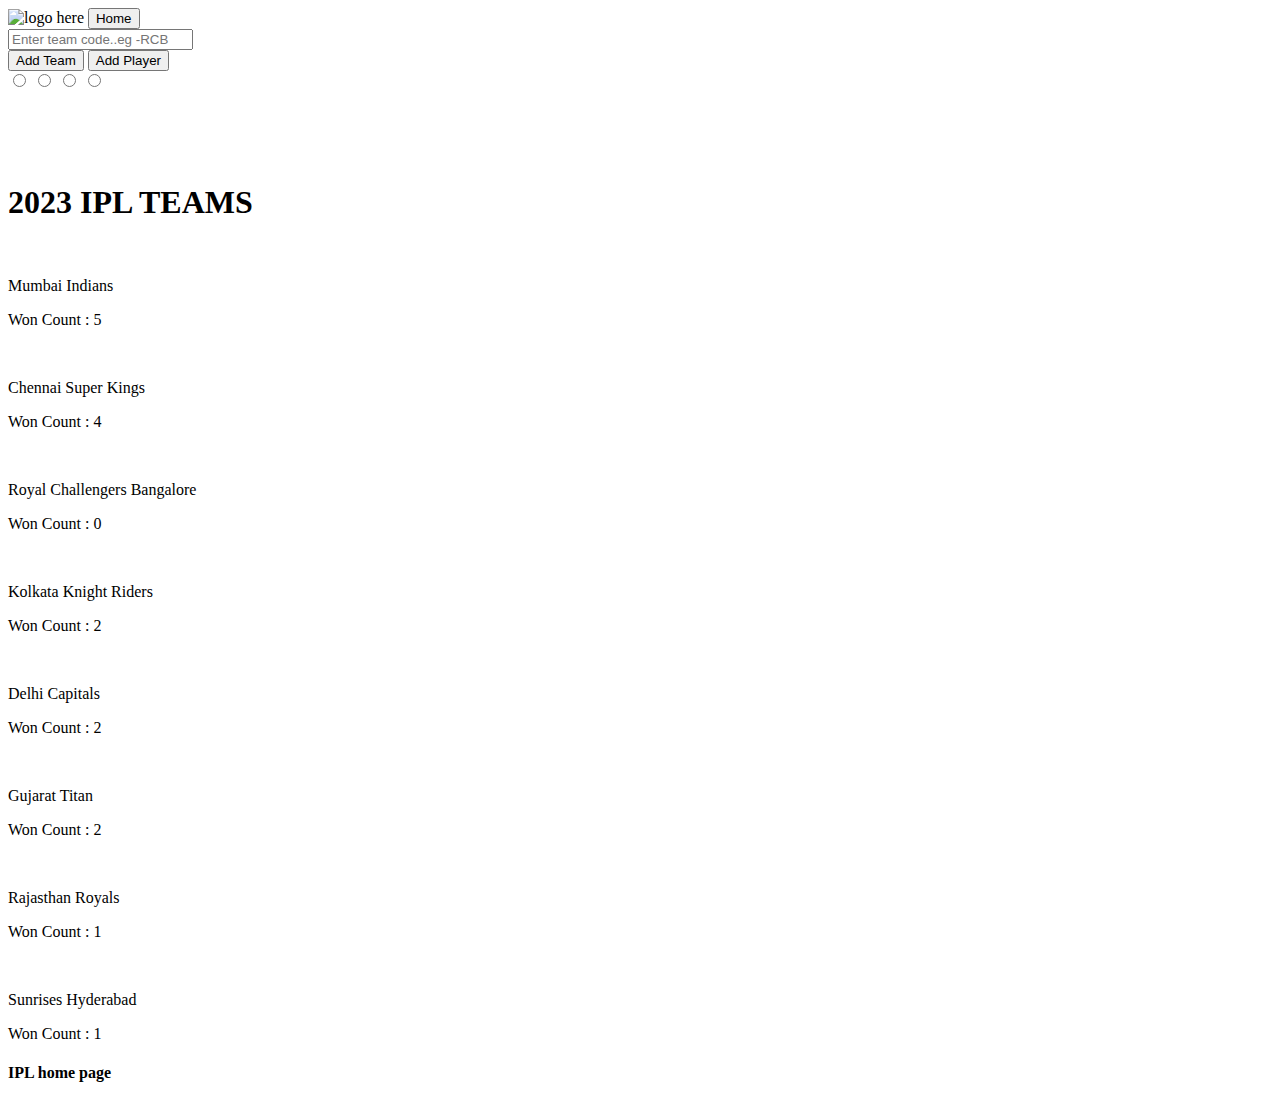
==== index.html @ f013e2cb "Add files via upload" ====
<!DOCTYPE html>
<html lang="en">
<head>
    <meta charset="UTF-8">
    <meta http-equiv="X-UA-Compatible" content="IE=edge">
    <meta name="viewport" content="width=device-width, initial-scale=1.0">
    <title>Home page</title>
    <link rel="stylesheet" href="./css/style.css">
    <script src="https://kit.fontawesome.com/6f5013579e.js" crossorigin="anonymous"></script>
    <script
    src="https://code.jquery.com/jquery-3.4.1.min.js"
    integrity="sha256-CSXorXvZcTkaix6Yvo6HppcZGetbYMGWSFlBw8HfCJo="
    crossorigin="anonymous"></script>
  </head>
<body>
    <header>
        <div id="head-container">
            <div id="head-right">
                <img src="https://cdn.storyasset.link/rDoQLC7Q6Ge2nxiqZ1urXiiRSIA3/tata-ipl-logo-indya-talks-sanket-savaliya-removebg-preview-ms-qeladdzjmt.png" alt="logo here" id="logo">
               <a href="./index.html"> <button id="home-button" class="add-button">Home</button></a>
            </div>
           <div id="head-left">
            <div class="search-input">
                <a href="" target="_blank" hidden></a>
                <input type="text" placeholder="Enter team code..eg -RCB">
                <div class="autocom-box">
               
                </div>
                <div class="icon"><i class="fas fa-search"></i></div>
              </div>
                <button id="add-team-button" class="add-button" onclick="addteamclicked()">
                    Add Team
                </button>
                <button id="add-player-button" class="add-button" onclick="addPlayerClicked()">
                    Add Player
                </button>
           </div>
        </div>
    </header>
       <!-- image slider start sk -->

  
  <div class="slider">
    <div class="slides">

      <input type="radio" name="radio-btn" id="radio1">
      <input type="radio" name="radio-btn" id="radio2">
      <input type="radio" name="radio-btn" id="radio3">
      <input type="radio" name="radio-btn" id="radio4">
      
      <div class="slide">
        <img src="./images/sliderImages/image1.jpg" alt="">
      </div>
      <div class="slide first">
        <img src="./images/sliderImages/image2.jpg" alt="">
      </div>
      <div class="slide">
        <img src="./images/sliderImages/img3.jpeg" alt="">
      </div>
      <div class="slide">
        <img src="./images/sliderImages/image4.jpg" alt="">
      </div>
    
      <div class="navigation-auto">
        <div class="auto-btn1"></div>
        <div class="auto-btn2"></div>
        <div class="auto-btn3"></div>
        <div class="auto-btn4"></div>
      </div>
    </div>
    <div class="navigation-manual">
      <label for="radio1" class="manual-btn"></label>
      <label for="radio2" class="manual-btn"></label>
      <label for="radio3" class="manual-btn"></label>
      <label for="radio4" class="manual-btn"></label>
    </div>
  </div>
 
   <h1 id="slogan">2023 IPL TEAMS</h1>
     <div id="first-main">

       <div id="container_teams">
      
       </div>

     </div>
     <footer>
      <div><h4>IPL home page</h4>
    
      </div>
      
  </footer>
    



    <script src="./index.js"></script>
  
  
</body>
</html>
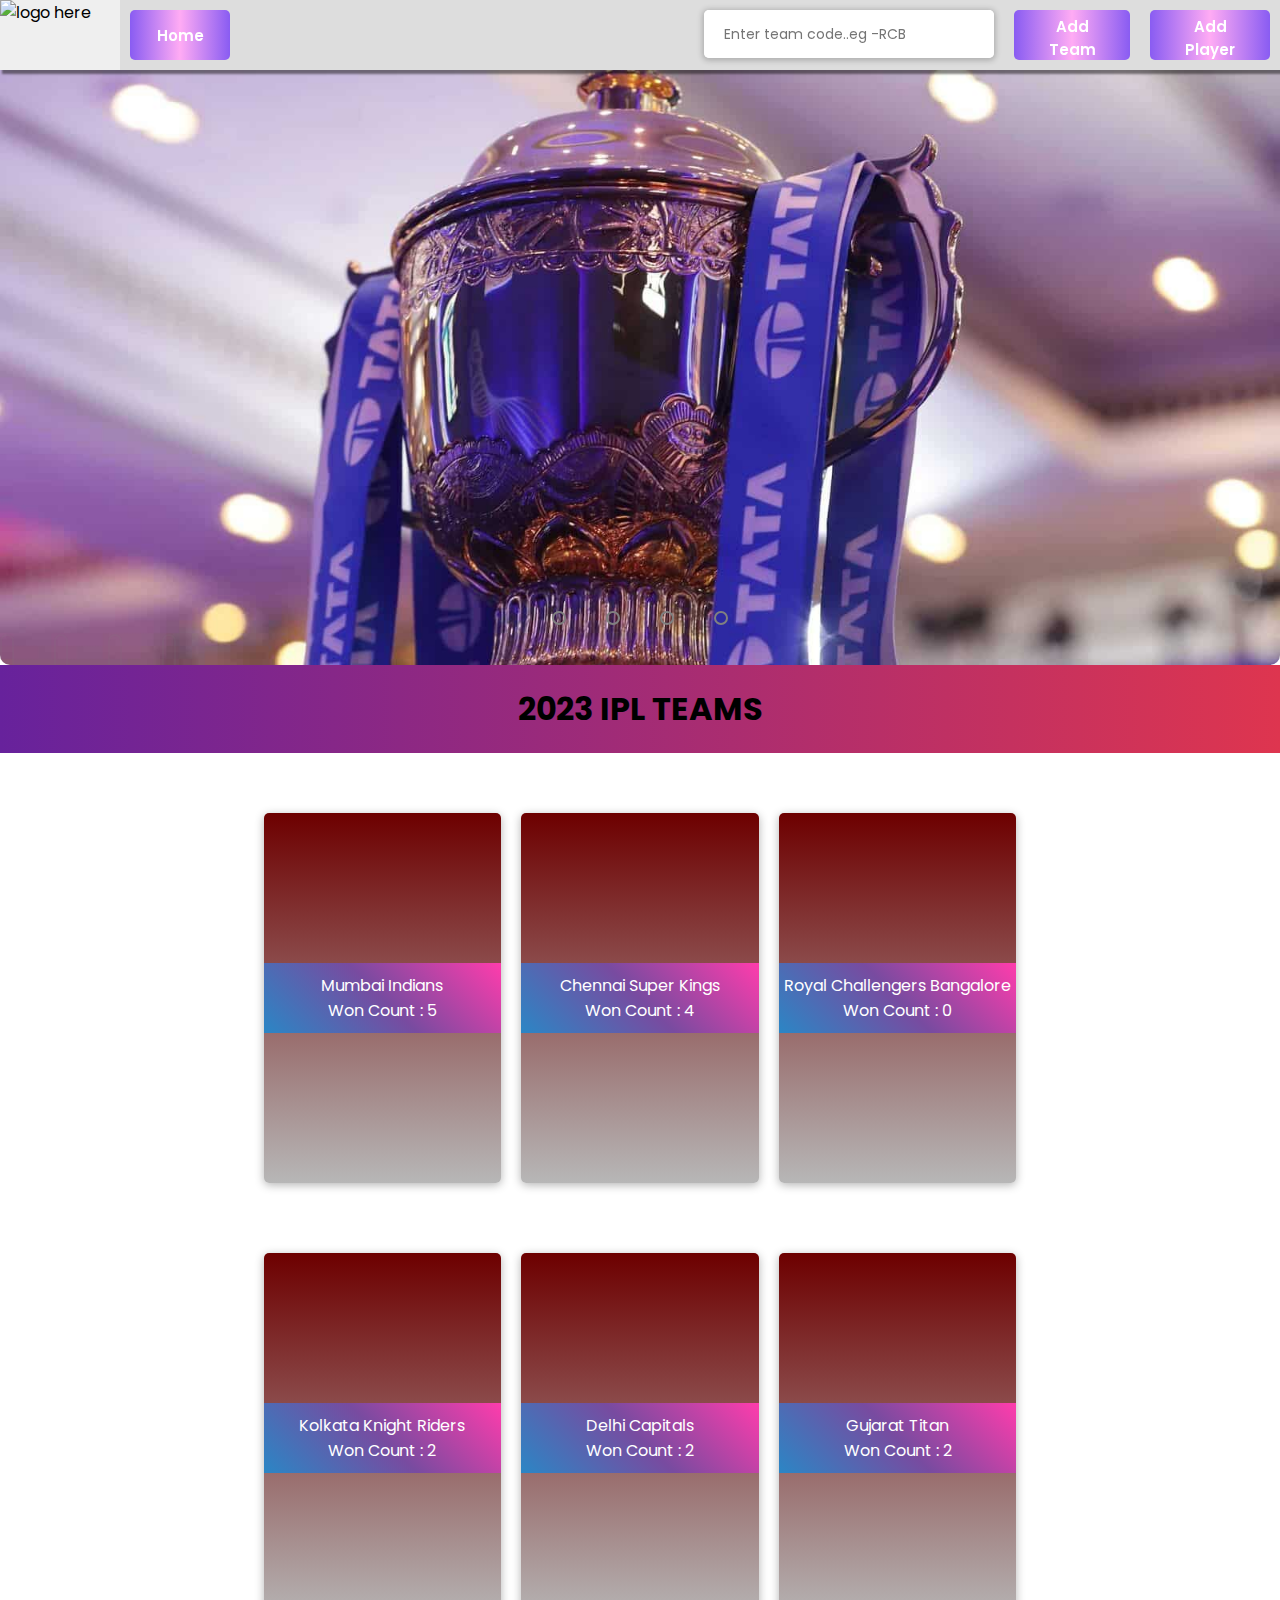
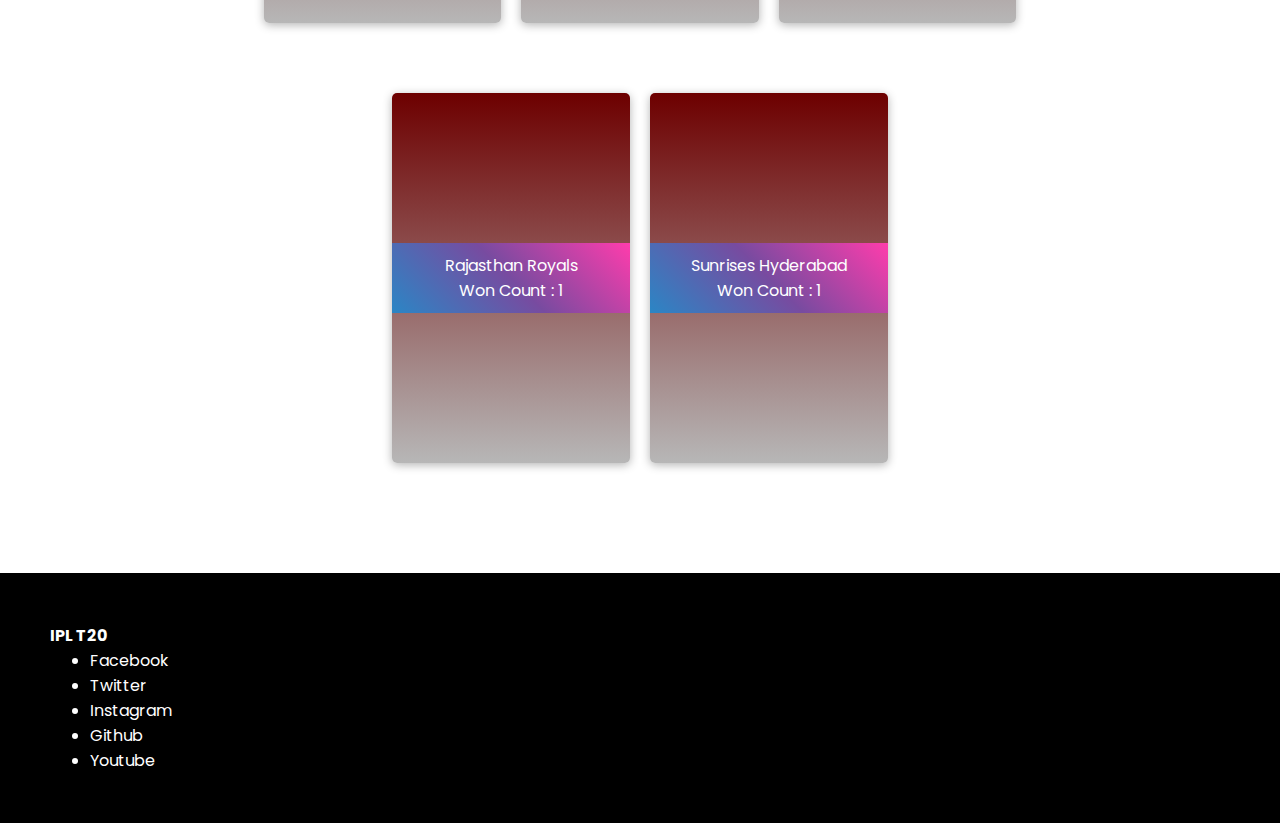
==== commit 9a302cd8: "Add files via upload" ====
--- a/index.html
+++ b/index.html
@@ -85,7 +85,29 @@
 
      </div>
      <footer>
-      <div><h4>IPL home page</h4>
+      <div><h4>IPL T20</h4>
+        <ul class="wrapper">
+            <li class="icon facebook">
+              <span class="tooltip">Facebook</span>
+              <span><i class="fab fa-facebook-f"></i></span>
+            </li>
+            <li class="icon twitter">
+              <span class="tooltip">Twitter</span>
+              <span><i class="fab fa-twitter"></i></span>
+            </li>
+            <li class="icon instagram">
+              <span class="tooltip">Instagram</span>
+              <span><i class="fab fa-instagram"></i></span>
+            </li>
+            <li class="icon github">
+              <span class="tooltip">Github</span>
+              <span><i class="fab fa-github"></i></span>
+            </li>
+            <li class="icon youtube">
+              <span class="tooltip">Youtube</span>
+              <span><i class="fab fa-youtube"></i></span>
+            </li>
+          </ul>
     
       </div>
       
--- a/css/style.css
+++ b/css/style.css
@@ -0,0 +1,546 @@
+@import url('https://fonts.googleapis.com/css2?family=Poppins:wght@200;300;400;500;600;700&display=swap');
+*{
+ margin: 0;
+  box-sizing: border-box;
+  font-family: 'Poppins', sans-serif;
+  
+}
+body{
+    background-image: url(/images/background2.jpg);
+  background-attachment: fixed;
+  background-size: cover;
+}
+
+#logo{
+    width: 120px;
+    background-color: #efefef;
+}
+#head-container,#head-left{
+    display: flex;
+}
+#head-container{
+   margin-top: -50px;
+    width: 100%;
+    box-shadow: 2px 4px 2px rgb(17 16 16 / 50%);
+    position: fixed;
+    height: 70px;
+   
+    background-color: #dddddd;
+}
+#head-con2{
+  margin-top: -100px;
+  width: 100%;
+  box-shadow: 2px 4px 2px rgb(17 16 16 / 50%);
+  position: fixed;
+  height: 70px;
+ 
+  background-color: #dddddd;
+}
+
+#head-con3{
+  margin-top: -70px;
+  width: 100%;
+  box-shadow: 2px 4px 2px rgb(17 16 16 / 50%);
+  position: fixed;
+  height: 70px;
+ 
+  background-color: #dddddd;
+}
+#head-right{
+    display: flex;
+    width: 55%;
+}
+#head-left{
+    width: 45%;
+}
+#home-button{
+    margin-top: 10px;
+    width:10% ;
+    margin-left: 2%;
+    height: 50px;
+    width: 100px;
+    background-color: #001f3f;
+    border: 0px;
+    font-size: 15px;
+    font-weight: 600;
+    border-radius: 5px;
+    color: #ffffff;
+    cursor: pointer;
+    margin-left: 10px;
+}
+#home-button:hover{
+  box-shadow: 1px 1px 5px #5243C0,-0.1px -0.1px 10px rgb(165, 161, 161);
+  cursor: pointer;
+}
+.add-button{
+  cursor: pointer;
+  background-color: #5243C0;
+  background-image:  linear-gradient(to right, #895cf2 0%, #ffabf4 50%, #895cf2 100%);;
+  border: 0px;
+  font-size: 15px;
+  font-weight: 600;
+  border-radius: 5px;
+  color: #ffffff;
+  padding: 5px 20px ;
+  margin: 10px;
+}
+.add-button:hover{
+  box-shadow: 0px 0px 5px #5243C0,-0.1px -0.1px 10px rgb(165, 161, 161);
+  cursor: pointer;
+}
+
+.search-input{
+    margin-top: 10px;
+    margin-right: 10px;
+    background: #fff;
+    width: 55%;
+    border-radius: 5px;
+    position: relative;
+    height: 48px;
+    box-shadow: 0px 1px 5px 3px rgba(0,0,0,0.12);
+  }
+  .search-input input{
+    
+    height: 48px;
+    width: 100%;
+    outline: none;
+    border: none;
+    border-radius: 5px;
+    padding: 0 60px 0 20px;
+    font-size: 14px;
+    box-shadow: 0px 1px 5px rgba(0,0,0,0.1);
+  }
+  .search-input.active input{
+    border-radius: 5px 5px 0 0;
+  }
+  .search-input .autocom-box{
+    padding: 0;
+    opacity: 0;
+    pointer-events: none;
+    max-height: 280px;
+    
+  }
+  .search-input.active .autocom-box{
+    padding: 10px 8px;
+    opacity: 1;
+    pointer-events: auto;
+  }
+  .autocom-box li{
+    list-style: none;
+    padding: 8px 12px;
+    display: none;
+    width: 100%;
+    cursor: default;
+    border-radius: 3px;
+  }
+  .search-input.active .autocom-box li{
+    display: block;
+    background-color:white;
+    box-shadow: 1px 1px 2px gray;
+  }
+  .autocom-box li:hover{
+    background: #efefef;
+  }
+  .search-input .icon{
+    position: absolute;
+    right: 0px;
+    top: 0px;
+    height: 55px;
+    width: 55px;
+    text-align: center;
+    line-height: 55px;
+    font-size: 20px;
+    color: #644bff;
+    cursor: pointer;
+  }
+
+  /* image slider start here */
+
+
+  .slider{
+    margin-top: 50px !important;
+    padding-top: 20px;
+    z-index: -1;
+    width: 100%;
+    /* height: 500px; */
+    border-radius: 10px;
+    overflow: hidden;
+  }
+  
+  .slides{
+    width: 500%;
+   
+    display: flex;
+  }
+  
+  .slides input{
+    display: none;
+  }
+  
+  .slide{
+    width: 20%;
+    transition: 0.5s;
+    height: 570px;
+    object-fit:cover;
+  }
+  
+  .slide img{
+    width: 100%
+    
+  }
+  
+  /*css for manual slide navigation*/
+  
+  
+  
+  .manual-btn{
+    border: 2px solid gray;
+    padding: 5px;
+    border-radius: 10px;
+    cursor: pointer;
+    transition: 0.5s;
+    opacity: 0.1;
+  }
+  
+  .manual-btn:not(:last-child){
+    margin-right: 40px;
+  }
+  
+  .manual-btn:hover{
+    background: gray;
+  }
+  
+  #radio1:checked ~ .first{
+    margin-left: 0;
+  }
+  
+  #radio2:checked ~ .first{
+    margin-left: -20%;
+  }
+  
+  #radio3:checked ~ .first{
+    margin-left: -40%;
+  }
+  
+  #radio4:checked ~ .first{
+    margin-left: -60%;
+  }
+  
+  /*css for automatic navigation*/
+  
+  .navigation-auto{
+    padding-top: 195px;
+    position: absolute;
+    display: flex;
+    width: 100%;
+    justify-content: center;
+    margin-top: 27vw;
+    
+  }
+  
+  .navigation-auto div{
+    border: 2px solid gray;
+    padding: 5px;
+    border-radius: 10px;
+    transition: 0.5s;
+    color: red;
+    font-size: 30px;
+    cursor: pointer;
+  }
+  
+  .navigation-auto div:not(:last-child){
+    margin-right: 40px;
+  }
+  
+  #radio1:checked ~ .navigation-auto .auto-btn1{
+    background: gray;
+    color: blue;
+    
+  }
+  
+  #radio2:checked ~ .navigation-auto .auto-btn2{
+    background: gray;
+  }
+  
+  #radio3:checked ~ .navigation-auto .auto-btn3{
+    background: gray;
+  }
+  
+  #radio4:checked ~ .navigation-auto .auto-btn4{
+    background: gray;
+  }
+    .slides input{
+        height: 20px;
+        width: 20px;
+    } 
+    .navigation-auto div{
+        height: -2px;
+    }
+
+
+
+/* image slider end here */
+
+/* card grid goes here */
+#container_teams{
+  background-image: url(/images/background2.jpg);
+  background-attachment: fixed;
+  background-size: cover;
+  display:  flex;
+  flex-wrap: wrap;
+  width: 100%;
+ justify-content: center;
+ padding: 50px 10%;
+
+  
+}
+.minibox{
+  width: 23.2%;
+  margin: 10px;
+
+
+ 
+
+}
+.minibox{
+  margin-bottom: 60px;
+
+  color: white;
+  display: flex;
+  flex-direction: column;
+  align-items: center;
+  justify-content: center;
+  height: 370px;
+  cursor: pointer;
+  box-shadow: rgba(0, 0, 0, 0.3) 0px 2px 10px 0px;
+  background-image: linear-gradient(rgb(109, 0, 0) 0%, rgb(183, 183, 183) 100%) ;
+  border-radius: 5px;
+}   
+.mn2{
+  background-image: linear-gradient(rgb(255, 248, 252) 0%, rgb(0, 29, 72) 100%)  ;
+
+}
+.minibox:hover{
+  box-shadow: rgba(0, 0, 0, 0.7) 0px 2px 10px 5px;
+  margin-top: 3px !important;
+ 
+  transition: .2s ease-in-out;
+
+}
+.mainimage{
+  width: 75%;
+}
+#first-main{
+  display: flex;
+  justify-content: center;
+  align-items: center;
+  width: 100%;
+
+  
+}
+#table-team td{
+border: 1px solid blueviolet;
+width: 30vw;
+padding-left: 10vw;
+}
+#table-team table{
+  margin-left: 20vw;
+}
+.team-page-icon{
+  width: 100px;
+}
+#player-details-con{
+  /* display: flex; */
+  width:65% ;
+  height: 80vh;
+  justify-content: center;
+  align-items: center;
+}
+
+
+#new-player-det td{
+  border: 1px solid black;
+width: 30vw;
+padding-left: 10vw;
+}
+
+#player_detail-img img{
+  width: 35%;
+  margin: 5px 0 -10px 0;
+  margin-left: 19vw;
+  
+}
+#player-details-wrapper{
+  width: 100%;
+  display: flex;
+  align-items: center;
+  justify-content: center;
+}
+#add-team{
+  margin-top: 100px;
+  display: flex;
+  flex-direction: column;
+  width: 100%;
+  align-items: center;
+  
+}
+#addteamform{
+  background-color: #8BC6EC;
+background-image: linear-gradient(135deg, #8BC6EC 0%, #9599E2 100%);
+border-radius: 20px;
+margin: 10px 0;
+  width: 60%;
+  border: 1px solid black;
+  display: flex;
+  flex-direction: column;
+  align-items: center;
+  padding: 30px 0 60px 0;
+}
+#addteamform p{
+  font-size: 24px;
+  padding: 20px 0 0 0;
+  font-weight: 500;
+  color: black;
+}
+#addteamform input{
+  width: 70%;
+  height: 40px;
+}
+#addteamform select{
+  width: 70%;
+  height: 40px;
+}
+
+#addteamform button{
+  display: block;
+  font-size: 16px;
+margin-top: 50px;
+  font-weight: 600;
+  color: #fff;
+  padding: 16px 30px;
+  letter-spacing: 2px;
+  background-color: #001f3f;
+  border: none;
+  border-radius: 4px;
+  cursor: pointer;
+
+  
+}
+#addteamform button:hover{
+  box-shadow: 0 2px 10px rgb(0 0 0 / 50%);
+}
+#slogan{
+  justify-content: center;
+  display: flex;
+  
+ padding: 20px 0;
+ width: 100%;
+ background-color: #74EBD5;
+background-image: linear-gradient(90deg, #67229c 0%, #de354f 100%);
+
+ cursor: pointer;
+
+
+}
+#slogan2{
+  color: rgb(12, 240, 39);
+  justify-content: center;
+  display: flex;
+  margin-top: -30px;
+ padding: 20px 0;
+ width: 100%;
+ background-color: #5ea51c;
+background-image: linear-gradient(90deg, #67229c 0%, #de354f 100%);
+ cursor: pointer;
+
+
+}
+#slogan3{
+  justify-content: center;
+  display: flex;
+  margin-top: 70px;
+ padding: 20px 0;
+ width: 100%;
+ background-color: #74EBD5;
+background-image: linear-gradient(90deg, #67229c 0%, #de354f 100%);
+
+ cursor: pointer;
+
+}
+#slogan4{
+  justify-content: center;
+  display: flex;
+  margin-top: 70px;
+ padding: 20px 0;
+ width: 100%;
+ background-color: #74EBD5;
+background-image: linear-gradient(90deg, #67229c 0%, #de354f 100%);
+ cursor: pointer;
+
+}
+#head-con4{
+  margin-top: -70px;
+  width: 100%;
+  box-shadow: 2px 4px 2px rgb(17 16 16 / 50%);
+  position: fixed;
+  height: 70px;
+ 
+  background-color: #dddddd;
+}
+
+.dataodcard{
+  display: flex;
+  flex-direction: column;
+  align-items: center;
+  background-color: #FF3CAC;
+  background-image: linear-gradient(225deg, #FF3CAC 0%, #784BA0 50%, #2B86C5 100%);
+  padding: 10px 0; 
+  margin: 10px 50px; 
+  width: 100%;
+  
+}
+footer{
+ 
+  color: white;
+  background-color: black;
+ 
+  padding: 50px;
+  
+}
+#table-team{
+width: 100%;
+border: 1px solid black;
+}
+#table-team table{
+margin-top: 10px;
+margin-bottom: 10px;
+border-radius: 10px;
+padding: 20px;
+background-color: #3ac5a2;
+background-image: linear-gradient(90deg, #a852a1 0%, #115463 100%);
+
+}
+#table-team td{
+padding-top: 5px;
+padding-bottom: 5px;
+border-radius: 5px;
+}
+.player-detail td{
+padding-top: 5px;
+padding-bottom: 5px;
+border-radius: 5px;
+background-color: #001f3f;
+color: white;
+background-image: radial-gradient( circle 976px at 51.2% 51%,  rgb(103, 11, 75) 0%, rgb(137, 100, 230) 0%, rgb(157, 68, 24) 17.3%, rgba(11,27,103,1) 58.8%, rgba(11,27,103,1) 71.4%, rgba(16,66,157,1) 100.2%, rgba(187,187,187,1) 100.2% );
+
+
+}
+.player-detail {
+  margin-top: 10px;
+  margin-bottom: 10px;
+  border-radius: 10px;
+  padding: 20px;
+  background-color: #0093E9;
+  background-image: linear-gradient(160deg, #0093E9 0%, #80D0C7 100%);
+  
+}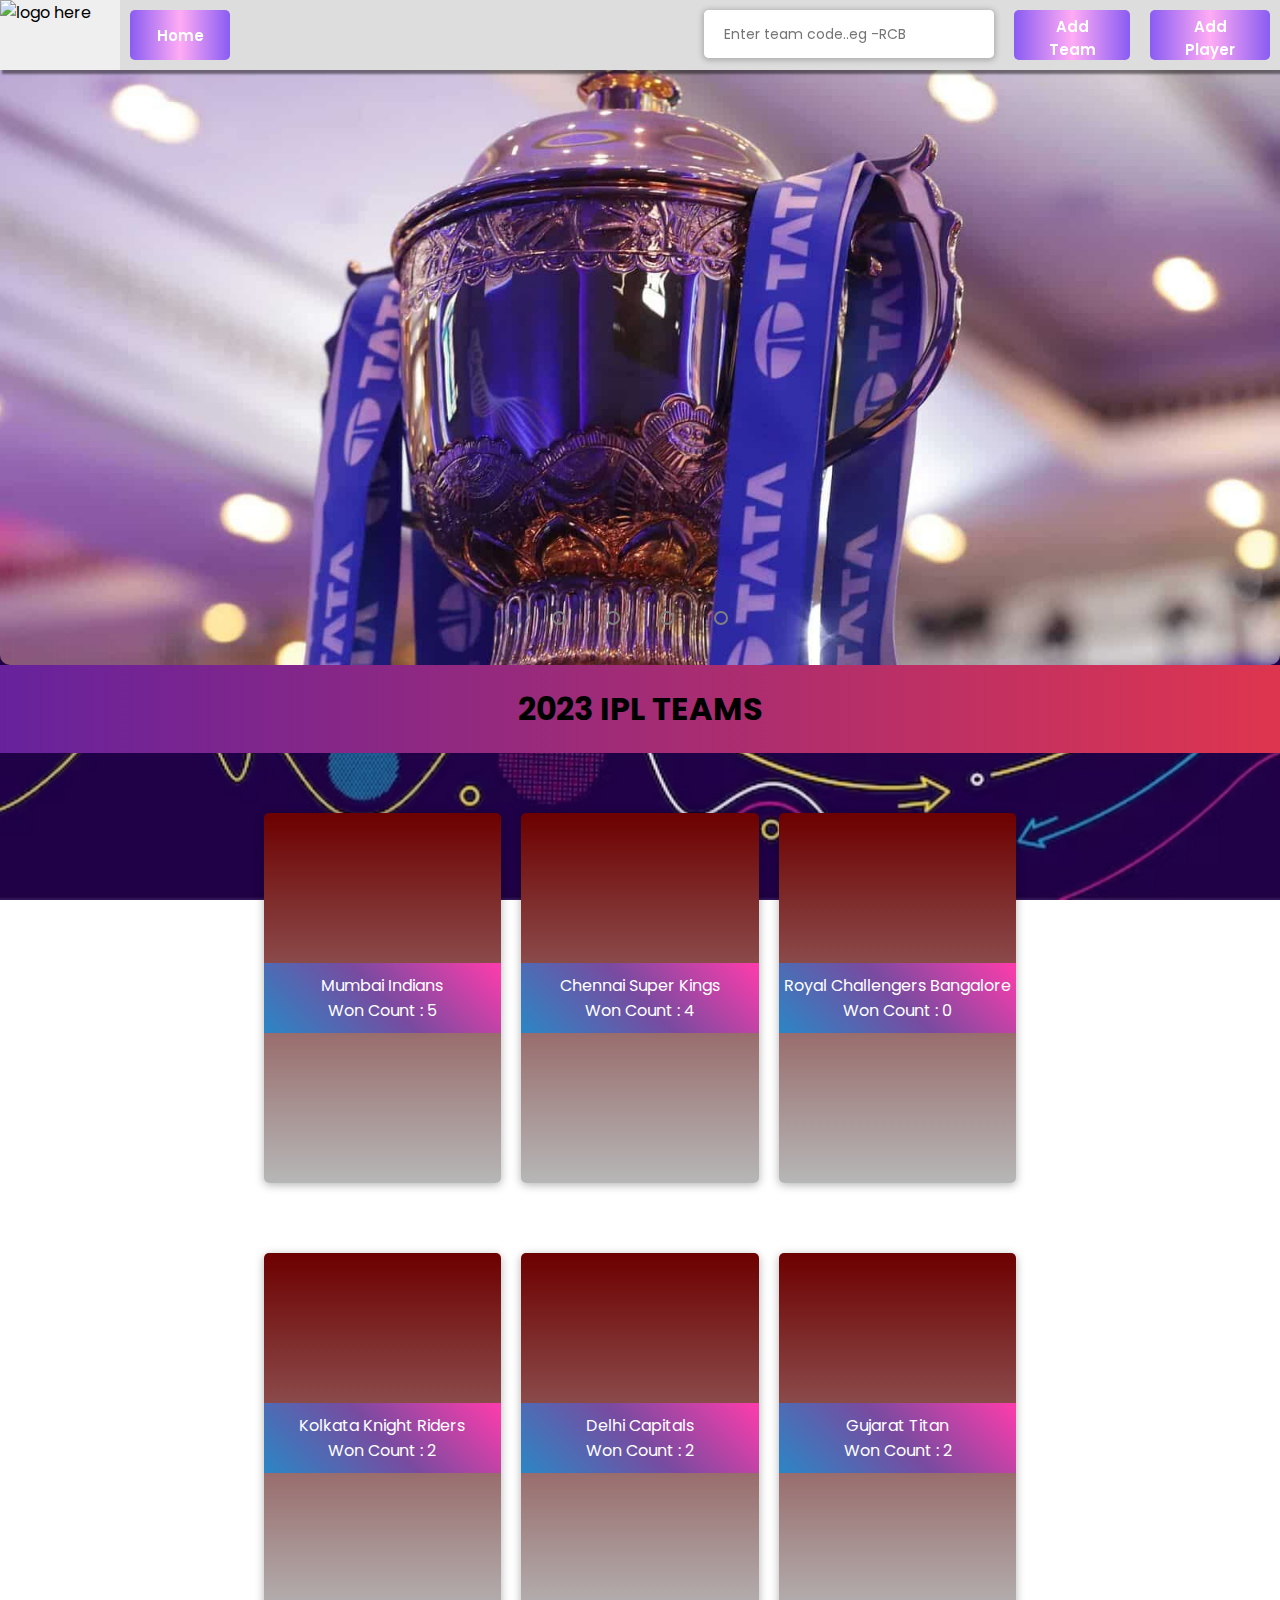
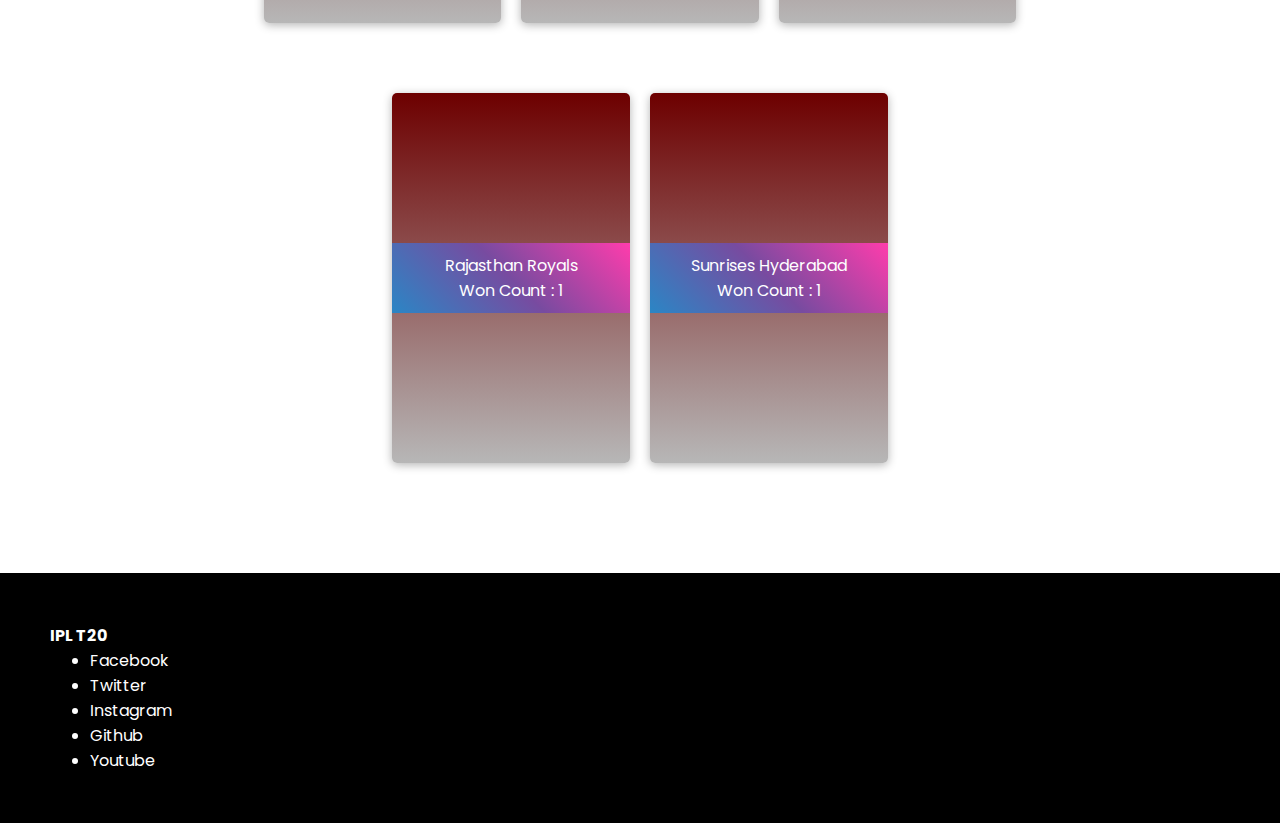
==== commit c2719597: "Update index.html" ====
--- a/index.html
+++ b/index.html
@@ -4,7 +4,7 @@
     <meta charset="UTF-8">
     <meta http-equiv="X-UA-Compatible" content="IE=edge">
     <meta name="viewport" content="width=device-width, initial-scale=1.0">
-    <title>Home page</title>
+    <title>IPL WEB</title>
     <link rel="stylesheet" href="./css/style.css">
     <script src="https://kit.fontawesome.com/6f5013579e.js" crossorigin="anonymous"></script>
     <script
@@ -120,4 +120,4 @@
   
   
 </body>
-</html>+</html>
